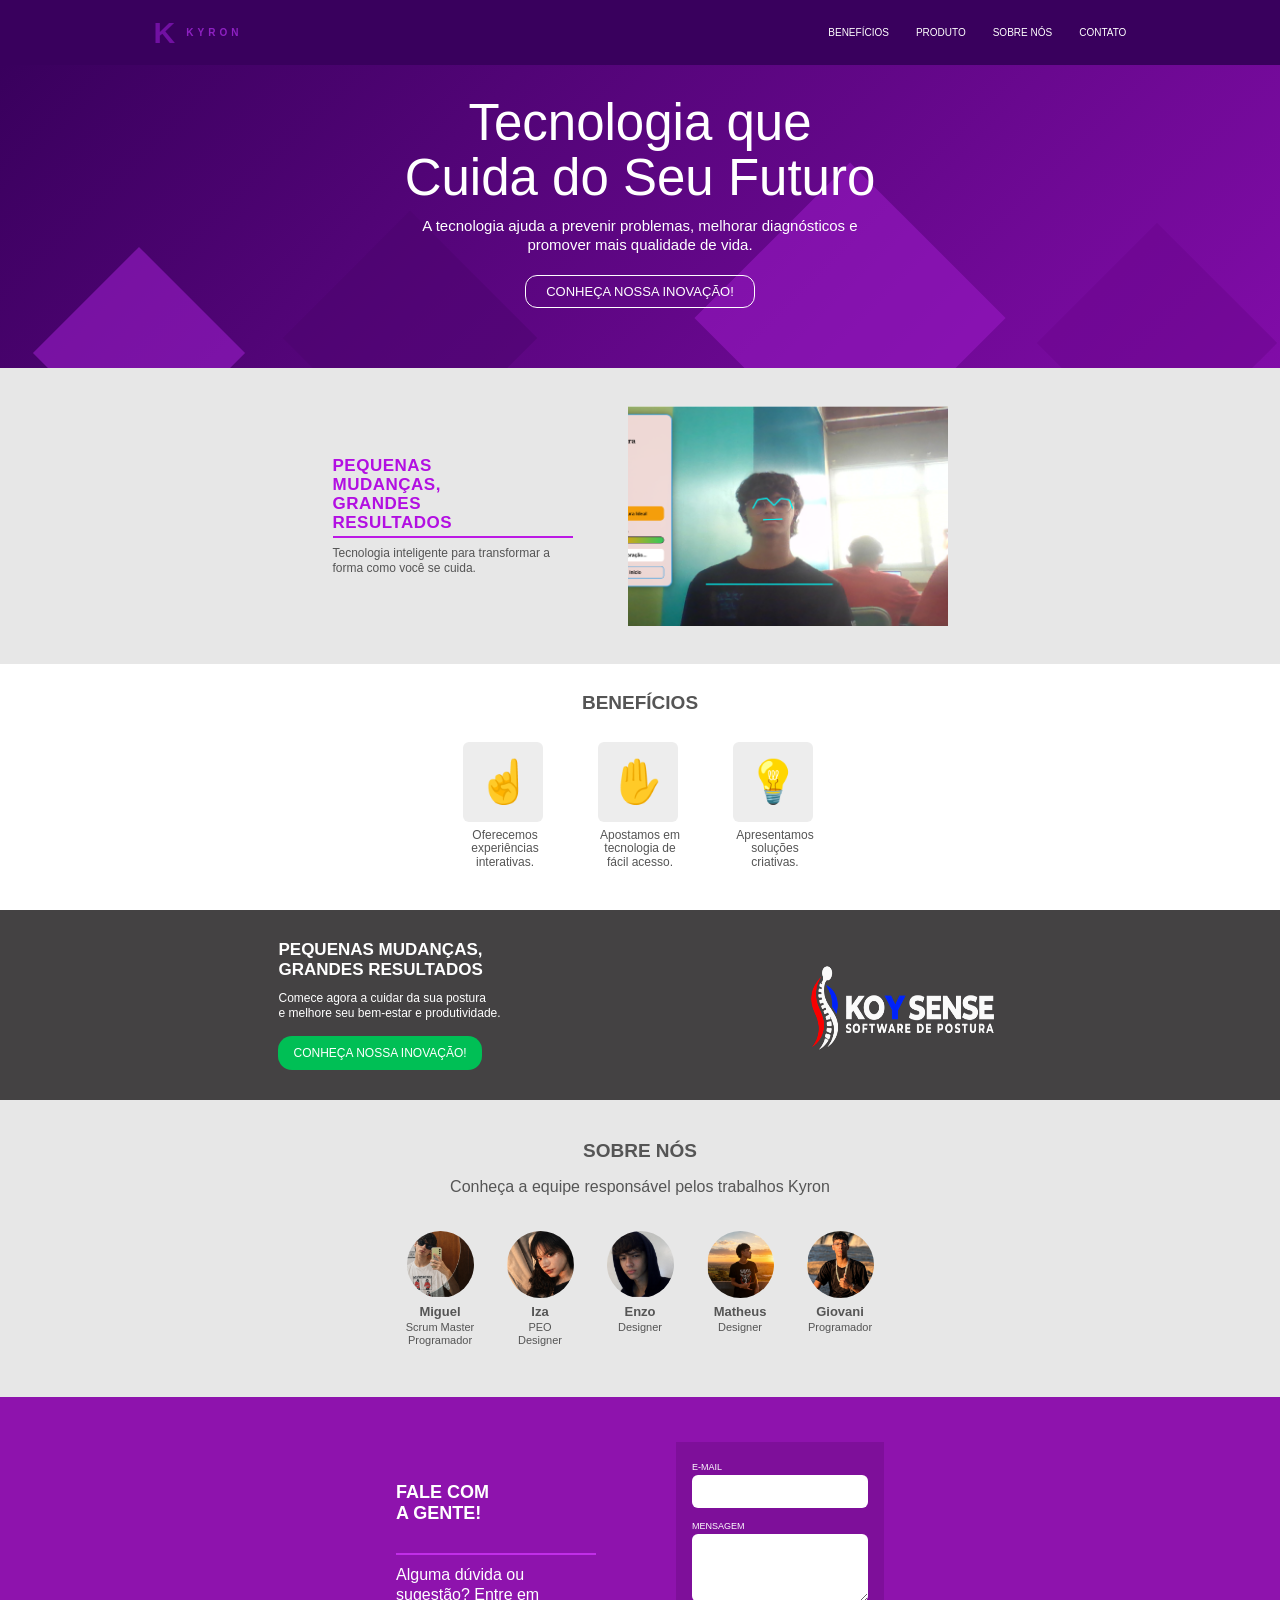
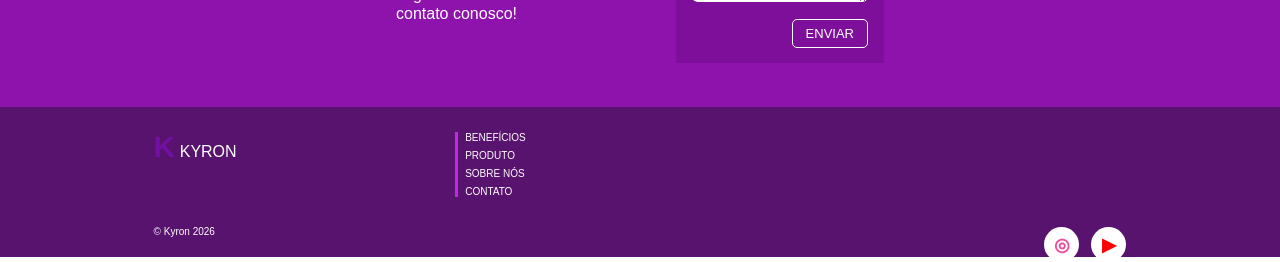
==== index.html @ 367da074 "merge parte 2" ====
<!DOCTYPE html>
<html lang="pt-BR">

<head>
    <meta charset="UTF-8">
    <meta name="viewport" content="width=device-width, initial-scale=1.0">

    <title>Kyron | Tecnologia que Cuida do Seu Futuro</title>

    <link rel="stylesheet" href="./CSS/style.css">
</head>

<body>

    <!-- ================= CABEÇALHO ================= -->

    <header class="header">

        <a href="#inicio" class="logo">
            <span class="logo-icon">K</span>
            <span>KYRON</span>
        </a>

        <nav class="menu">
            <a href="#beneficios">BENEFÍCIOS</a>
            <a href="#produto">PRODUTO</a>
            <a href="#sobre">SOBRE NÓS</a>
            <a href="#contato">CONTATO</a>
        </nav>

    </header>


    <!-- ================= CONTEÚDO ================= -->

    <main>

        <!-- HERO -->

        <section id="inicio" class="hero">

            <div class="hero-content">

                <h1>
                    Tecnologia que<br>
                    Cuida do Seu Futuro
                </h1>

                <p>
                    A tecnologia ajuda a prevenir problemas, melhorar
                    diagnósticos e promover mais qualidade de vida.
                </p>

                <a href="./segundosite.html" class="botao-outline">
                    CONHEÇA NOSSA INOVAÇÃO!
                </a>

            </div>

            <div class="formas">

                <div class="forma forma1"></div>
                <div class="forma forma2"></div>
                <div class="forma forma3"></div>
                <div class="forma forma4"></div>

            </div>

        </section>


        <!-- ================= PRODUTO ================= -->

        <section id="produto" class="produto">

            <div class="produto-texto">

                <h2>
                    PEQUENAS<br>
                    MUDANÇAS,<br>
                    GRANDES<br>
                    RESULTADOS
                </h2>

                <div class="linha-roxa"></div>

                <p>
                    Tecnologia inteligente para
                    transformar a forma como
                    você se cuida.
                </p>

            </div>
            </div>

            <div class="produto-imagem">
                <img src="./IMG/Analise de postura.png" class="imagem-direita" alt="Análise de postura">

</div>
             


        </section>


        <!-- ================= BENEFÍCIOS ================= -->

        <section id="beneficios" class="beneficios">

            <h2>BENEFÍCIOS</h2>

            <div class="beneficios-container">

                <div class="beneficio">

                    <div class="icone">
                        ☝
                    </div>

                    <p>
                        Oferecemos<br>
                        experiências<br>
                        interativas.
                    </p>

                </div>


                <div class="beneficio">

                    <div class="icone">
                        ✋
                    </div>

                    <p>
                        Apostamos em<br>
                        tecnologia de<br>
                        fácil acesso.
                    </p>

                </div>


                <div class="beneficio">

                    <div class="icone">
                        💡
                    </div>

                    <p>
                        Apresentamos<br>
                        soluções<br>
                        criativas.
                    </p>

                </div>

            </div>

        </section>


        <!-- ================= KOISENSE ================= -->

        <section class="koisense">

            <div class="koisense-texto">

                <h2>
                    PEQUENAS MUDANÇAS,<br>
                    GRANDES RESULTADOS
                </h2>

                <p>
                    Comece agora a cuidar da sua postura<br>
                    e melhore seu bem-estar e produtividade.
                </p>

                <a href="./segundosite.html" class="botao-verde">
                    CONHEÇA NOSSA INOVAÇÃO!
                </a>

            </div>


            <div class="logo-koisense">

                <div class="simbolo-postura">

                   <img src="./IMG/logo.png" class="simbolo-postura" alt="">

            </div>

        </section>


        <!-- ================= SOBRE NÓS ================= -->

        <section id="sobre" class="sobre">

            <h2>SOBRE NÓS</h2>

            <p class="subtitulo">
                Conheça a equipe responsável pelos trabalhos Kyron
            </p>


           <div class="equipe">

    <div class="membro">
        <div class="foto">
            <img src="./IMG/matheus.png" alt="Miguel">
        </div>
        <h3>Miguel</h3>
        <p>
            Scrum Master<br>
            Programador
        </p>
    </div>

    <div class="membro">
        <div class="foto">
            <img src="./IMG/Iza (2).png" alt="Iza">
        </div>
        <h3>Iza</h3>
        <p>
            PEO<br>
            Designer
        </p>
    </div>

    <div class="membro">
        <div class="foto">
            <img src="./IMG/Enzo.png" alt="Enzo">
        </div>
        <h3>Enzo</h3>
        <p>
            Designer
        </p>
    </div>

    <div class="membro">
        <div class="foto">
            <img src="./IMG/daleluchi.png" alt="Matheus">
        </div>
        <h3>Matheus</h3>
        <p>
            Designer
        </p>
    </div>

    <div class="membro">
        <div class="foto">
            <img src="./IMG/Giovani.png" alt="Giovani">
        </div>
        <h3>Giovani</h3>
        <p>
            Programador
        </p>
    </div>

</div>

        </section>


        <!-- ================= CONTATO ================= -->

        <section id="contato" class="contato">

            <div class="contato-texto">

                <h2>
                    FALE COM<br>
                    A GENTE!
                </h2>

                <div class="linha-contato"></div>

                <p>
                    Alguma dúvida ou<br>
                    sugestão? Entre em<br>
                    contato conosco!
                </p>

            </div>


            <form id="formulario" class="formulario">

                <label for="email">
                    E-MAIL
                </label>

                <input
                    type="email"
                    id="email"
                    required
                >


                <label for="mensagem">
                    MENSAGEM
                </label>

                <textarea
                    id="mensagem"
                    required
                ></textarea>


                <button type="submit">
                    ENVIAR
                </button>

            </form>

        </section>

    </main>


    <!-- ================= RODAPÉ ================= -->

    <footer class="footer">

        <div class="footer-logo">

            <span class="logo-icon">K</span>

            <span>KYRON</span>

        </div>


        <div class="footer-links">

            <a href="#beneficios">
                BENEFÍCIOS
            </a>

            <a href="#produto">
                PRODUTO
            </a>

            <a href="#sobre">
                SOBRE NÓS
            </a>

            <a href="#contato">
                CONTATO
            </a>

        </div>


        <div class="redes">

            <a href="https://www.instagram.com/" target="_blank" aria-label="Instagram">◎</a>

           <a href="https://www.youtube.com/" target="_blank" aria-label="YouTube">▶</a>
           

        </div>


        <p class="copyright">
            © Kyron 2026
        </p>

    </footer>


    <script src="./JS/script.js"></script>

</body>
</html>
---- CSS/style.css ----
* {
    margin: 0;
    padding: 0;
    box-sizing: border-box;
}

html {
    scroll-behavior: smooth;
}

body {
    font-family: Arial, Helvetica, sans-serif;
    color: #555;
    background: white;
}

a {
    text-decoration: none;
    color: inherit;
}

.header {
    height: 65px;
    background: #39005d;
    display: flex;
    align-items: center;
    justify-content: space-between;
    padding: 0 12%;
    color: white;
    position: relative;
    z-index: 10;
}

.logo {
    display: flex;
    align-items: center;
    gap: 7px;
    color: #8e20c2;
    font-size: 10px;
    letter-spacing: 4px;
    font-weight: bold;
}

.logo-icon {
    font-size: 30px;
    font-weight: 900;
    color: #7110a2;
    line-height: 1;
}

.menu {
    display: flex;
    gap: 27px;
    font-size: 10px;
}

.menu a {
    transition: 0.2s;
}

.menu a:hover {
    color: #e58cff;
}

.hero {
    min-height: 250px;
    position: relative;
    overflow: hidden;
    background: linear-gradient(135deg, #39005d, #810ca8);
    color: white;
    text-align: center;
    display: flex;
    justify-content: center;
    align-items: center;
}

.hero-content {
    position: relative;
    z-index: 2;
    padding: 30px 20px 60px;
}

.hero h1 {
    font-size: clamp(34px, 5vw, 51px);
    line-height: 1.08;
    font-weight: 500;
    margin-bottom: 12px;
}

.hero p {
    max-width: 480px;
    margin: auto;
    font-size: 15px;
    line-height: 1.25;
}

.botao-outline {
    display: inline-block;
    margin-top: 20px;
    padding: 8px 20px;
    border: 1px solid white;
    border-radius: 12px;
    font-size: 13px;
    transition: 0.3s;
}

.botao-outline:hover {
    background: white;
    color: #65058c;
}

.formas {
    position: absolute;
    bottom: 0;
    left: 0;
    width: 100%;
    height: 100px;
}

.forma {
    position: absolute;
    bottom: -60px;
    transform: rotate(45deg);
    opacity: 0.55;
}

.forma1 {
    width: 150px;
    height: 150px;
    left: 5%;
    background: #a020cf;
}

.forma2 {
    width: 180px;
    height: 180px;
    left: 25%;
    background: #4d0570;
}

.forma3 {
    width: 220px;
    height: 220px;
    right: 25%;
    background: #9c1bc6;
}

.forma4 {
    width: 170px;
    height: 170px;
    right: 3%;
    background: #6c078f;
}

.produto {
    min-height: 260px;
    background: #e7e7e7;
    display: flex;
    align-items: center;
    justify-content: center;
    gap: 55px;
    padding: 38px 8%;
}

.produto-texto {
    width: 240px;
}

.produto-texto h2 {
    color: #b20fe2;
    font-size: 17px;
    line-height: 1.12;
    letter-spacing: 0.5px;
}

.linha-roxa {
    height: 2px;
    background: #bc19e5;
    width: 100%;
    margin: 4px 0 8px;
}

.produto-texto p {
    font-size: 12px;
    line-height: 1.2;
}

.produto-imagem {
    width: 255px;
    height: 199px;
    background: #ff3f45;
    padding: 19px 17px;
}

.janela {
    width: 100%;
    height: 100%;
    background: white;
    border: 5px solid #ddd;
    border-radius: 4px;
    overflow: hidden;
}

.barra-topo {
    height: 27px;
    display: flex;
    align-items: center;
    gap: 5px;
    padding: 0 5px;
}

.barra-topo span {
    width: 9px;
    height: 9px;
    background: #d2c2d5;
    border-radius: 2px;
}

.barra-topo .quadrado-vermelho {
    width: 25px;
    background: #fa4d59;
}

.tela {
    height: 92px;
    background: #ffd633;
    margin: 0 5px;
    position: relative;
    overflow: hidden;
}

.pessoa {
    position: absolute;
    left: 43%;
    bottom: 5px;
    width: 50px;
    height: 75px;
}

.cabeca {
    width: 28px;
    height: 28px;
    border-radius: 50%;
    background: #a96d47;
    margin: auto;
}

.corpo {
    width: 32px;
    height: 42px;
    margin: -1px auto;
    border-radius: 10px;
    background: #bd28dc;
}

.braco {
    position: absolute;
    width: 40px;
    height: 9px;
    border-radius: 10px;
    background: #bd28dc;
    top: 35px;
}

.braco-esquerdo {
    left: -23px;
    transform: rotate(-30deg);
}

.braco-direito {
    right: -25px;
    transform: rotate(20deg);
}

.camera {
    position: absolute;
    right: 8px;
    top: 30px;
    width: 23px;
    height: 17px;
    background: #333;
    border-radius: 4px;
}

.barra-baixo {
    height: 24px;
    margin: 5px;
    border: 2px solid #ddd;
}

.beneficios {
    padding: 28px 20px 40px;
    text-align: center;
}

.beneficios h2,
.sobre h2 {
    color: #555;
    font-size: 19px;
    margin-bottom: 28px;
}

.beneficios-container {
    display: flex;
    justify-content: center;
    gap: 50px;
}

.beneficio {
    width: 85px;
}

.icone {
    width: 80px;
    height: 80px;
    background: #ededed;
    border-radius: 6px;
    display: flex;
    align-items: center;
    justify-content: center;
    font-size: 42px;
    margin-bottom: 7px;
}

.beneficio p {
    font-size: 12px;
    line-height: 1.15;
}

.koisense {
    min-height: 190px;
    background: #444243;
    color: white;
    display: flex;
    align-items: center;
    justify-content: space-around;
    padding: 30px 10%;
}

.koisense-texto h2 {
    font-size: 17px;
    line-height: 1.2;
}

.koisense-texto p {
    margin: 10px 0 14px;
    font-size: 12px;
    line-height: 1.3;
}

.botao-verde {
    display: inline-block;
    background: #00bf55;
    border-radius: 14px;
    padding: 10px 15px;
    font-size: 12px;
    transition: 0.3s;
}

.botao-verde:hover {
    background: #00a749;
}

.logo-koisense {
    color: black;
    text-align: center;
}

.simbolo-postura {
    width: 200px;
    height: 100px;
    margin: auto;
    position: relative;
}

.linha-vermelha {
    position: absolute;
    left: 13px;
    height: 67px;
    width: 5px;
    background: #e22;
    border-radius: 50%;
}

.linha-preta {
    position: absolute;
    left: 20px;
    height: 67px;
    width: 6px;
    background: black;
    border-radius: 50%;
}

.linha-azul {
    position: absolute;
    right: 2px;
    top: 20px;
    height: 25px;
    width: 7px;
    background: #1743dd;
}

.logo-koisense h2 {
    display: block;
    font-size: 31px;
    letter-spacing: -1px;
}

.logo-koisense span {
    display: block;
    font-size: 13px;
}

.sobre {
    background: #e7e7e7;
    text-align: center;
    padding: 40px 30px 50px;
}

.subtitulo {
    margin-top: -12px;
    margin-bottom: 35px;
    font-size: 16px;
}

.equipe {
    display: flex;
    justify-content: center;
    gap: 25px;
    flex-wrap: wrap;
}

.membro {
    width: 75px;
}

.foto {
    width: 67px;
    height: 67px;
    border-radius: 50%;
    margin: auto;
    display: flex;
    justify-content: center;
    align-items: center;
    background: linear-gradient(135deg, #ddd, #777);
    color: white;
    font-size: 22px;
    font-weight: bold;
}

.membro h3 {
    font-size: 13px;
    margin-top: 6px;
}

.membro p {
    font-size: 11px;
    line-height: 1.2;
    margin-top: 2px;
}

.contato {
    min-height: 310px;
    background: #8e13ad;
    color: white;
    display: flex;
    justify-content: center;
    align-items: center;
    gap: 80px;
    padding: 40px 8%;
}

.contato-texto {
    width: 200px;
}

.contato-texto h2 {
    font-size: 18px;
    line-height: 1.15;
}

.linha-contato {
    height: 2px;
    width: 200px;
    background: #c12ee8;
    margin: 30px 0 10px;
}

.contato-texto p {
    font-size: 16px;
    line-height: 1.2;
}

.formulario {
    width: 208px;
    background: rgba(85, 5, 106, 0.28);
    padding: 20px 16px 15px;
}

.formulario label {
    display: block;
    font-size: 9px;
    margin-bottom: 3px;
}

.formulario input,
.formulario textarea {
    width: 100%;
    border: 0;
    border-radius: 6px;
    background: white;
    margin-bottom: 13px;
    padding: 8px;
    outline: none;
}

.formulario input {
    height: 33px;
}

.formulario textarea {
    height: 68px;
    resize: vertical;
}

.formulario button {
    display: block;
    margin-left: auto;
    background: transparent;
    color: white;
    border: 1px solid white;
    border-radius: 5px;
    padding: 6px 13px;
    cursor: pointer;
    font-size: 13px;
    transition: 0.3s;
}

.formulario button:hover {
    background: white;
    color: #8e13ad;
}

.footer {
    min-height: 150px;
    background: #58136f;
    color: white;
    position: relative;
    padding: 25px 12%;
}

.footer-logo {
    position: absolute;
    left: 12%;
    top: 25px;
}

.footer-links {
    border-left: 3px solid #c229e5;
    padding-left: 7px;
    margin-left: 31%;
    display: flex;
    flex-direction: column;
    gap: 7px;
    font-size: 10px;
}

.footer-links a:hover {
    color: #e58cff;
}

.redes {
    position: absolute;
    right: 12%;
    top: 95px;
    display: flex;
    gap: 18px;
}

.redes a {
    width: 31px;
    height: 31px;
    border-radius: 50%;
    background: white;
    color: #ed4b9d;
    display: flex;
    justify-content: center;
    align-items: center;
    font-weight: bold;
}

.redes a:last-child {
    color: red;
}

.copyright {
    position: absolute;
    left: 12%;
    bottom: 20px;
    font-size: 10px;
}

@media (max-width: 700px) {
    .header {
        padding: 0 5%;
    }

    .menu {
        gap: 10px;
        font-size: 8px;
    }

    .produto,
    .koisense,
    .contato {
        flex-direction: column;
        gap: 30px;
        text-align: center;
    }

    .produto-texto {
        width: 255px;
    }

    .contato-texto,
    .linha-contato {
        width: 208px;
    }

    .linha-contato {
        margin: 15px auto 10px;
    }

    .beneficios-container {
        gap: 20px;
    }

    .footer {
        padding-left: 8%;
        padding-right: 8%;
    }

    .footer-logo {
        left: 8%;
    }

    .footer-links {
        margin-left: 45%;
    }

    .redes {
        right: 8%;
    }
}

@media (max-width: 450px) {
    .menu a:nth-child(3),
    .menu a:nth-child(4) {
        display: none;
    }

    .hero h1 {
        font-size: 33px;
    }

    .beneficios-container {
        gap: 10px;
    }

    .beneficio {
        width: 78px;
    }

    .icone {
        width: 72px;
        height: 72px;
    }
}

.foto {
    width: 67px;
    height: 67px;
    border-radius: 50%;
    margin: auto;
    overflow: hidden;
    background: #ddd;
}

.foto img {
    width: 100%;
    height: 100%;
    object-fit: cover;
    display: block;
    transition: 0.3s;
}

.produto-imagem {
    width: 320px;
    height: 220px;
    background: #ff3f45;
    padding: 0;
    overflow: hidden;
}

.produto-imagem img {
    width: 100%;
    height: 100%;
    object-fit: cover;
    display: block;
}

.redes {
    display: flex;
    gap: 12px;
    margin-top: 25px;
}

.redes a {
    width: 35px;
    height: 35px;
    border-radius: 50%;
    background: white;
    color: #ed4b9d;
    display: flex;
    justify-content: center;
    align-items: center;
    font-weight: bold;
    font-size: 18px;
    transition: 0.3s;
}

.redes a:last-child {
    color: red;
}

.redes a:hover {
    transform: scale(1.1);
}
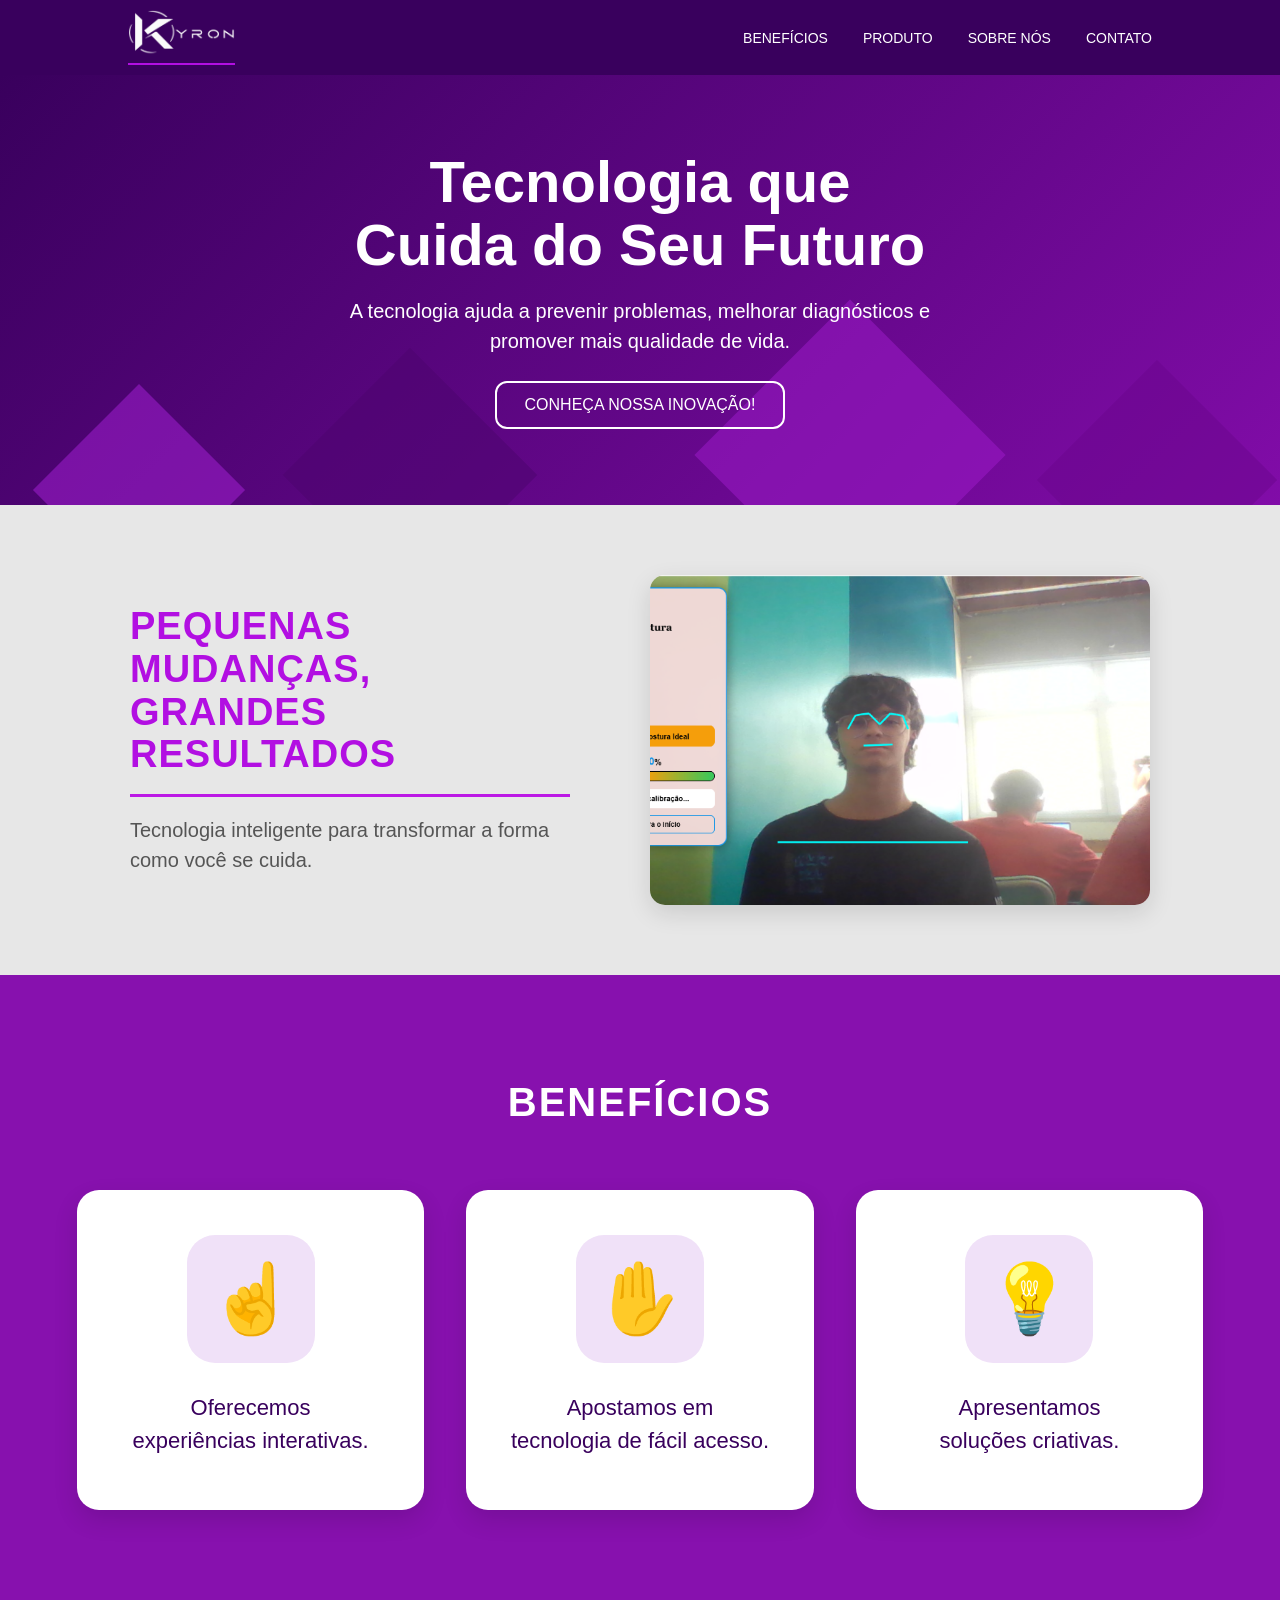
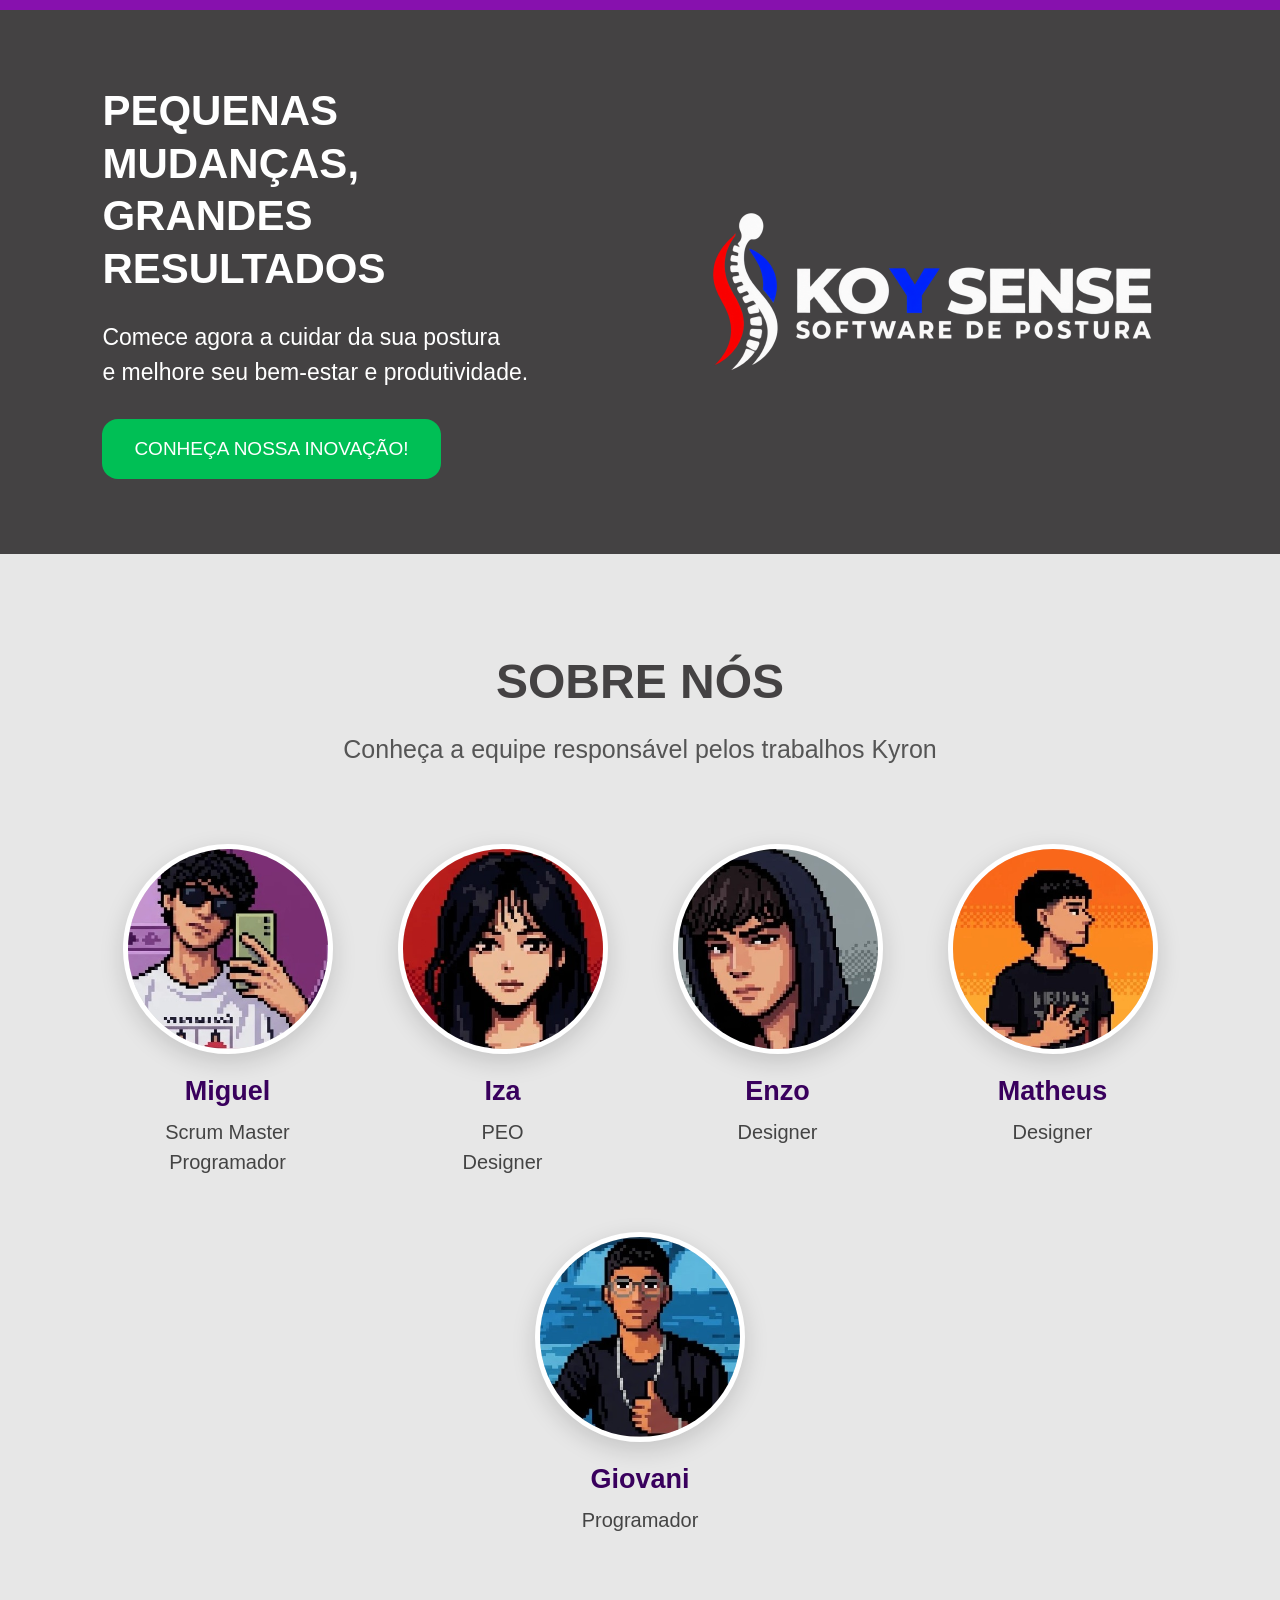
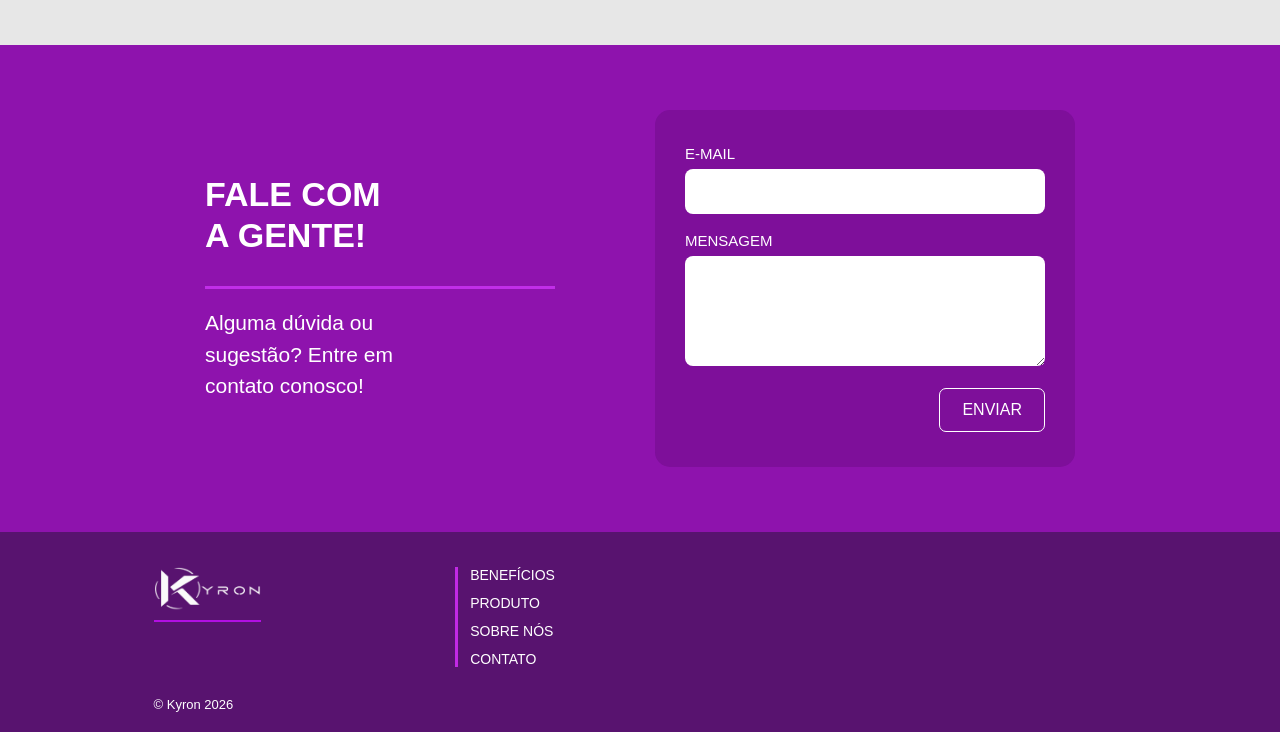
==== commit dd684611: "cometario que vc deseja" ====
--- a/index.html
+++ b/index.html
@@ -17,9 +17,8 @@
     <header class="header">
 
         <a href="#inicio" class="logo">
-            <span class="logo-icon">K</span>
-            <span>KYRON</span>
-        </a>
+        <img src="./IMG/removegb.png" alt="Logo Kyron" class="logo-img">
+    </a>
 
         <nav class="menu">
             <a href="#beneficios">BENEFÍCIOS</a>
@@ -107,7 +106,7 @@
 
         <section id="beneficios" class="beneficios">
 
-            <h2>BENEFÍCIOS</h2>
+            <h2 id="kk">BENEFÍCIOS</h2>
 
             <div class="beneficios-container">
 
@@ -118,10 +117,9 @@
                     </div>
 
                     <p>
-                        Oferecemos<br>
-                        experiências<br>
-                        interativas.
-                    </p>
+                Oferecemos<br>
+                experiências interativas.
+            </p>
 
                 </div>
 
@@ -133,10 +131,9 @@
                     </div>
 
                     <p>
-                        Apostamos em<br>
-                        tecnologia de<br>
-                        fácil acesso.
-                    </p>
+                Apostamos em<br>
+                tecnologia de fácil acesso.
+            </p>
 
                 </div>
 
@@ -148,11 +145,9 @@
                     </div>
 
                     <p>
-                        Apresentamos<br>
-                        soluções<br>
-                        criativas.
-                    </p>
-
+                Apresentamos<br>
+                soluções criativas.
+            </p>
                 </div>
 
             </div>
@@ -326,9 +321,9 @@
 
         <div class="footer-logo">
 
-            <span class="logo-icon">K</span>
-
-            <span>KYRON</span>
+             <a href="#inicio" class="logo">
+        <img src="./IMG/removegb.png" alt="Logo Kyron" class="logo-img">
+    </a>
 
         </div>
 
@@ -354,16 +349,6 @@
         </div>
 
 
-        <div class="redes">
-
-            <a href="https://www.instagram.com/" target="_blank" aria-label="Instagram">◎</a>
-
-           <a href="https://www.youtube.com/" target="_blank" aria-label="YouTube">▶</a>
-           
-
-        </div>
-
-
         <p class="copyright">
             © Kyron 2026
         </p>
--- a/CSS/style.css
+++ b/CSS/style.css
@@ -1,3 +1,4 @@
+
 * {
     margin: 0;
     padding: 0;
@@ -19,13 +20,17 @@
     color: inherit;
 }
 
+
+
+/* CABEÇALHO */
+
 .header {
-    height: 65px;
+    min-height: 75px;
     background: #39005d;
     display: flex;
     align-items: center;
     justify-content: space-between;
-    padding: 0 12%;
+    padding: 0 10%;
     color: white;
     position: relative;
     z-index: 10;
@@ -34,36 +39,52 @@
 .logo {
     display: flex;
     align-items: center;
-    gap: 7px;
-    color: #8e20c2;
-    font-size: 10px;
-    letter-spacing: 4px;
+}
+
+.logo-img {
+    height: 45px; /* Ajuste a altura máxima conforme desejado */
+    width: auto;
+    display: block;
+    object-fit: contain;
+}
+
+.logo {
+    display: flex;
+    align-items: center;
+    gap: 10px;
+    color: #ffffff;
+    font-size: 18px;
+    letter-spacing: 3px;
     font-weight: bold;
+    padding-bottom: 8px;
+    border-bottom: 2px solid #b20fe2;
 }
 
 .logo-icon {
-    font-size: 30px;
+    font-size: 38px;
     font-weight: 900;
-    color: #7110a2;
+    color: #2563eb;
     line-height: 1;
 }
 
 .menu {
     display: flex;
-    gap: 27px;
-    font-size: 10px;
+    gap: 35px;
+    font-size: 14px;
 }
 
 .menu a {
-    transition: 0.2s;
+    transition: 0.3s;
 }
 
 .menu a:hover {
     color: #e58cff;
 }
 
+/* INÍCIO */
+
 .hero {
-    min-height: 250px;
+    min-height: 430px;
     position: relative;
     overflow: hidden;
     background: linear-gradient(135deg, #39005d, #810ca8);
@@ -77,30 +98,30 @@
 .hero-content {
     position: relative;
     z-index: 2;
-    padding: 30px 20px 60px;
+    padding: 50px 20px;
 }
 
 .hero h1 {
-    font-size: clamp(34px, 5vw, 51px);
+    font-size: clamp(38px, 5vw, 58px);
     line-height: 1.08;
-    font-weight: 500;
-    margin-bottom: 12px;
+    font-weight: 700;
+    margin-bottom: 20px;
 }
 
 .hero p {
-    max-width: 480px;
+    max-width: 650px;
     margin: auto;
-    font-size: 15px;
-    line-height: 1.25;
+    font-size: 20px;
+    line-height: 1.5;
 }
 
 .botao-outline {
     display: inline-block;
-    margin-top: 20px;
-    padding: 8px 20px;
-    border: 1px solid white;
+    margin-top: 25px;
+    padding: 13px 28px;
+    border: 2px solid white;
     border-radius: 12px;
-    font-size: 13px;
+    font-size: 16px;
     transition: 0.3s;
 }
 
@@ -114,7 +135,7 @@
     bottom: 0;
     left: 0;
     width: 100%;
-    height: 100px;
+    height: 150px;
 }
 
 .forma {
@@ -152,218 +173,198 @@
     background: #6c078f;
 }
 
+/* PRODUTO */
+
 .produto {
-    min-height: 260px;
+    width: 100%;
+    min-height: 470px;
     background: #e7e7e7;
     display: flex;
     align-items: center;
     justify-content: center;
-    gap: 55px;
-    padding: 38px 8%;
+    gap: 80px;
+    padding: 65px 8%;
 }
 
 .produto-texto {
-    width: 240px;
+    width: 440px;
+    min-height: 330px;
+    background: transparent; /* Removido o fundo branco */
+    padding: 20px 0;         /* Ajustado o espaçamento */
+    border-radius: 0;        /* Removidos os cantos arredondados */
+    display: flex;
+    flex-direction: column;
+    justify-content: center;
+    box-shadow: none;
 }
 
 .produto-texto h2 {
     color: #b20fe2;
-    font-size: 17px;
+    font-size: 38px;
     line-height: 1.12;
-    letter-spacing: 0.5px;
+    letter-spacing: 1px;
+    font-weight: 800;
 }
 
 .linha-roxa {
-    height: 2px;
+    width: 100%;
+    height: 3px;
     background: #bc19e5;
-    width: 100%;
-    margin: 4px 0 8px;
+    margin: 18px 0;
 }
 
 .produto-texto p {
-    font-size: 12px;
-    line-height: 1.2;
+    color: #555;
+    font-size: 20px;
+    line-height: 1.5;
 }
 
 .produto-imagem {
-    width: 255px;
-    height: 199px;
-    background: #ff3f45;
-    padding: 19px 17px;
-}
-
-.janela {
+    width: 500px;
+    height: 330px;
+    overflow: hidden;
+    border-radius: 15px;
+    background: #ffffff;
+    box-shadow: 0 8px 25px rgba(0, 0, 0, 0.12);
+}
+
+.produto-imagem img {
     width: 100%;
     height: 100%;
-    background: white;
-    border: 5px solid #ddd;
-    border-radius: 4px;
-    overflow: hidden;
-}
-
-.barra-topo {
-    height: 27px;
-    display: flex;
-    align-items: center;
-    gap: 5px;
-    padding: 0 5px;
-}
-
-.barra-topo span {
-    width: 9px;
-    height: 9px;
-    background: #d2c2d5;
-    border-radius: 2px;
-}
-
-.barra-topo .quadrado-vermelho {
-    width: 25px;
-    background: #fa4d59;
-}
-
-.tela {
-    height: 92px;
-    background: #ffd633;
-    margin: 0 5px;
-    position: relative;
-    overflow: hidden;
-}
-
-.pessoa {
-    position: absolute;
-    left: 43%;
-    bottom: 5px;
-    width: 50px;
-    height: 75px;
-}
-
-.cabeca {
-    width: 28px;
-    height: 28px;
-    border-radius: 50%;
-    background: #a96d47;
+    object-fit: cover;
+    display: block;
+}
+
+/* BENEFÍCIOS */
+
+.beneficios {
+    width: 100%;
+    min-height: 550px;
+    padding: 105px 6% 100px;
+    background: #8711ae;
+    text-align: center;
+}
+
+.beneficios h2 {
+    color: #ffffff;
+    font-size: 40px;
+    font-weight: 800;
+    letter-spacing: 2px;
+    margin-bottom: 65px;
+}
+
+.beneficios-container {
+    max-width: 1250px;
     margin: auto;
-}
-
-.corpo {
-    width: 32px;
-    height: 42px;
-    margin: -1px auto;
-    border-radius: 10px;
-    background: #bd28dc;
-}
-
-.braco {
-    position: absolute;
-    width: 40px;
-    height: 9px;
-    border-radius: 10px;
-    background: #bd28dc;
-    top: 35px;
-}
-
-.braco-esquerdo {
-    left: -23px;
-    transform: rotate(-30deg);
-}
-
-.braco-direito {
-    right: -25px;
-    transform: rotate(20deg);
-}
-
-.camera {
-    position: absolute;
-    right: 8px;
-    top: 30px;
-    width: 23px;
-    height: 17px;
-    background: #333;
-    border-radius: 4px;
-}
-
-.barra-baixo {
-    height: 24px;
-    margin: 5px;
-    border: 2px solid #ddd;
-}
-
-.beneficios {
-    padding: 28px 20px 40px;
+    display: flex;
+    justify-content: center;
+    align-items: stretch;
+    gap: 42px;
+}
+
+.beneficio {
+    flex: 1;
+    max-width: 400px;
+    min-height: 320px;
+    padding: 45px 30px;
+    background: #ffffff;
+    border-radius: 22px;
+    display: flex;
+    flex-direction: column;
+    align-items: center;
+    justify-content: flex-start;
+    box-shadow: 0 10px 25px rgba(0, 0, 0, 0.12);
+    transition: 0.3s ease;
+}
+
+.beneficio:hover {
+    transform: translateY(-10px);
+    box-shadow: 0 18px 35px rgba(0, 0, 0, 0.2);
+}
+
+.icone {
+    width: 128px;
+    height: 128px;
+    background: #f0e1f8;
+    border-radius: 28px;
+    display: flex;
+    align-items: center;
+    justify-content: center;
+    font-size: 68px;
+    margin-bottom: 28px;
+}
+
+.beneficio p {
+    color: #39005d;
+    font-size: 22px;
+    line-height: 1.5;
+    font-weight: 500;
     text-align: center;
 }
 
-.beneficios h2,
-.sobre h2 {
-    color: #555;
-    font-size: 19px;
-    margin-bottom: 28px;
-}
-
-.beneficios-container {
-    display: flex;
-    justify-content: center;
-    gap: 50px;
-}
-
-.beneficio {
-    width: 85px;
-}
-
-.icone {
-    width: 80px;
-    height: 80px;
-    background: #ededed;
-    border-radius: 6px;
-    display: flex;
-    align-items: center;
-    justify-content: center;
-    font-size: 42px;
-    margin-bottom: 7px;
-}
-
-.beneficio p {
-    font-size: 12px;
-    line-height: 1.15;
-}
+/* KOISENSE */
 
 .koisense {
-    min-height: 190px;
+    width: 100%;
+    min-height: 430px;
     background: #444243;
     color: white;
     display: flex;
     align-items: center;
-    justify-content: space-around;
-    padding: 30px 10%;
+    justify-content: space-evenly;
+    padding: 75px 8%;
+    gap: 100px;
+}
+
+.koisense-texto {
+    width: 550px;
 }
 
 .koisense-texto h2 {
-    font-size: 17px;
-    line-height: 1.2;
+    font-size: 42px;
+    line-height: 1.25;
+    font-weight: 800;
+    margin-bottom: 25px;
 }
 
 .koisense-texto p {
-    margin: 10px 0 14px;
-    font-size: 12px;
-    line-height: 1.3;
+    font-size: 23px;
+    line-height: 1.5;
+    margin-bottom: 30px;
 }
 
 .botao-verde {
     display: inline-block;
     background: #00bf55;
-    border-radius: 14px;
-    padding: 10px 15px;
-    font-size: 12px;
+    color: white;
+    padding: 19px 32px;
+    font-size: 19px;
+    border-radius: 16px;
     transition: 0.3s;
 }
 
 .botao-verde:hover {
-    background: #00a749;
+    background: #009f48;
+    transform: translateY(-4px);
 }
 
 .logo-koisense {
-    color: black;
+    width: 520px;
+    display: flex;
+    justify-content: center;
+    align-items: center;
     text-align: center;
+}
+
+.logo-koisense-img,
+.logo-koisense img {
+    display: block;
+    width: 400%;
+    max-width: 480px;
+    margin-left: -150px;
+    margin-top: -40px;
+    height: auto;
+    object-fit: contain;
 }
 
 .simbolo-postura {
@@ -400,126 +401,152 @@
     background: #1743dd;
 }
 
-.logo-koisense h2 {
-    display: block;
-    font-size: 31px;
-    letter-spacing: -1px;
-}
-
-.logo-koisense span {
-    display: block;
-    font-size: 13px;
-}
+/* SOBRE NÓS */
 
 .sobre {
+    width: 100%;
+    min-height: 600px;
     background: #e7e7e7;
     text-align: center;
-    padding: 40px 30px 50px;
+    padding: 100px 5% 110px;
+}
+
+.sobre h2 {
+    font-size: 48px;
+    color: #444243;
+    font-weight: 800;
+    margin-bottom: 22px;
 }
 
 .subtitulo {
-    margin-top: -12px;
-    margin-bottom: 35px;
-    font-size: 16px;
+    color: #555;
+    font-size: 25px;
+    line-height: 1.5;
+    margin: 0 auto 75px;
 }
 
 .equipe {
+    max-width: 1550px;
+    margin: auto;
     display: flex;
     justify-content: center;
-    gap: 25px;
+    align-items: flex-start;
+    gap: 55px;
     flex-wrap: wrap;
 }
 
 .membro {
-    width: 75px;
+    width: 220px;
+    text-align: center;
+    transition: 0.3s ease;
+}
+
+.membro:hover {
+    transform: translateY(-12px);
 }
 
 .foto {
-    width: 67px;
-    height: 67px;
+    width: 210px;
+    height: 210px;
     border-radius: 50%;
-    margin: auto;
-    display: flex;
-    justify-content: center;
-    align-items: center;
-    background: linear-gradient(135deg, #ddd, #777);
-    color: white;
-    font-size: 22px;
-    font-weight: bold;
+    overflow: hidden;
+    margin: 0 auto 22px;
+    border: 5px solid white;
+    box-shadow: 0 8px 25px rgba(0, 0, 0, 0.15);
+    background: #ddd;
+}
+
+.foto img {
+    width: 100%;
+    height: 100%;
+    object-fit: cover;
+    display: block;
+    transition: 0.3s;
+}
+
+.membro:hover .foto img {
+    transform: scale(1.08);
 }
 
 .membro h3 {
-    font-size: 13px;
-    margin-top: 6px;
+    font-size: 27px;
+    color: #39005d;
+    margin-bottom: 10px;
+    font-weight: 800;
 }
 
 .membro p {
-    font-size: 11px;
-    line-height: 1.2;
-    margin-top: 2px;
-}
+    font-size: 20px;
+    line-height: 1.5;
+    color: #444;
+}
+
+/* CONTATO */
 
 .contato {
-    min-height: 310px;
+    min-height: 430px;
     background: #8e13ad;
     color: white;
     display: flex;
     justify-content: center;
     align-items: center;
-    gap: 80px;
-    padding: 40px 8%;
+    gap: 100px;
+    padding: 65px 8%;
 }
 
 .contato-texto {
-    width: 200px;
+    width: 350px;
 }
 
 .contato-texto h2 {
-    font-size: 18px;
-    line-height: 1.15;
+    font-size: 34px;
+    line-height: 1.2;
 }
 
 .linha-contato {
-    height: 2px;
-    width: 200px;
+    height: 3px;
+    width: 100%;
     background: #c12ee8;
-    margin: 30px 0 10px;
+    margin: 30px 0 18px;
 }
 
 .contato-texto p {
-    font-size: 16px;
-    line-height: 1.2;
+    font-size: 21px;
+    line-height: 1.5;
 }
 
 .formulario {
-    width: 208px;
+    width: 420px;
     background: rgba(85, 5, 106, 0.28);
-    padding: 20px 16px 15px;
+    padding: 35px 30px;
+    border-radius: 15px;
 }
 
 .formulario label {
     display: block;
-    font-size: 9px;
-    margin-bottom: 3px;
+    font-size: 15px;
+    margin-bottom: 7px;
 }
 
 .formulario input,
 .formulario textarea {
     width: 100%;
     border: 0;
-    border-radius: 6px;
+    border-radius: 8px;
     background: white;
-    margin-bottom: 13px;
-    padding: 8px;
+    margin-bottom: 18px;
+    padding: 13px;
     outline: none;
+    font-family: Arial, Helvetica, sans-serif;
+    font-size: 15px;
 }
 
 .formulario input {
-    height: 33px;
+    height: 45px;
 }
 
 .formulario textarea {
-    height: 68px;
+    height: 110px;
     resize: vertical;
 }
 
@@ -529,10 +556,10 @@
     background: transparent;
     color: white;
     border: 1px solid white;
-    border-radius: 5px;
-    padding: 6px 13px;
+    border-radius: 7px;
+    padding: 12px 22px;
     cursor: pointer;
-    font-size: 13px;
+    font-size: 16px;
     transition: 0.3s;
 }
 
@@ -541,28 +568,30 @@
     color: #8e13ad;
 }
 
+/* RODAPÉ */
+
 .footer {
-    min-height: 150px;
+    min-height: 200px;
     background: #58136f;
     color: white;
     position: relative;
-    padding: 25px 12%;
+    padding: 35px 12%;
 }
 
 .footer-logo {
     position: absolute;
     left: 12%;
-    top: 25px;
+    top: 35px;
 }
 
 .footer-links {
     border-left: 3px solid #c229e5;
-    padding-left: 7px;
+    padding-left: 12px;
     margin-left: 31%;
     display: flex;
     flex-direction: column;
-    gap: 7px;
-    font-size: 10px;
+    gap: 12px;
+    font-size: 14px;
 }
 
 .footer-links a:hover {
@@ -574,12 +603,12 @@
     right: 12%;
     top: 95px;
     display: flex;
-    gap: 18px;
+    gap: 15px;
 }
 
 .redes a {
-    width: 31px;
-    height: 31px;
+    width: 42px;
+    height: 42px;
     border-radius: 50%;
     background: white;
     color: #ed4b9d;
@@ -587,52 +616,149 @@
     justify-content: center;
     align-items: center;
     font-weight: bold;
+    font-size: 20px;
+    transition: 0.3s;
 }
 
 .redes a:last-child {
     color: red;
+}
+
+.redes a:hover {
+    transform: scale(1.12);
 }
 
 .copyright {
     position: absolute;
     left: 12%;
     bottom: 20px;
-    font-size: 10px;
-}
-
-@media (max-width: 700px) {
+    font-size: 13px;
+}
+
+/* RESPONSIVIDADE - TABLETS */
+
+@media (max-width: 850px) {
+
     .header {
-        padding: 0 5%;
+        padding: 15px 5%;
     }
 
     .menu {
-        gap: 10px;
-        font-size: 8px;
-    }
-
-    .produto,
-    .koisense,
+        gap: 15px;
+        font-size: 12px;
+    }
+
+    .produto {
+        flex-direction: column;
+        gap: 30px;
+        padding: 55px 20px;
+    }
+
+    .produto-texto {
+        width: 100%;
+        max-width: 500px;
+    }
+
+    .produto-imagem {
+        width: 100%;
+        max-width: 500px;
+    }
+
+    .beneficios {
+        padding: 65px 20px;
+    }
+
+    .beneficios h2 {
+        font-size: 32px;
+        margin-bottom: 40px;
+    }
+
+    .beneficios-container {
+        flex-direction: column;
+        align-items: center;
+        gap: 25px;
+    }
+
+    .beneficio {
+        width: 100%;
+        max-width: 400px;
+        min-height: 290px;
+    }
+
+    .koisense {
+        flex-direction: column;
+        text-align: center;
+        gap: 45px;
+        padding: 60px 25px;
+    }
+
+    .koisense-texto {
+        width: 100%;
+        max-width: 550px;
+    }
+
+    .koisense-texto h2 {
+        font-size: 32px;
+    }
+
+    .koisense-texto p {
+        font-size: 19px;
+    }
+
+    .logo-koisense {
+        width: 100%;
+        max-width: 380px;
+    }
+
+    .sobre {
+        padding: 70px 20px;
+    }
+
+    .sobre h2 {
+        font-size: 38px;
+    }
+
+    .subtitulo {
+        font-size: 20px;
+        margin-bottom: 50px;
+    }
+
+    .equipe {
+        gap: 35px;
+    }
+
+    .membro {
+        width: 170px;
+    }
+
+    .foto {
+        width: 160px;
+        height: 160px;
+    }
+
+    .membro h3 {
+        font-size: 23px;
+    }
+
+    .membro p {
+        font-size: 17px;
+    }
+
     .contato {
         flex-direction: column;
-        gap: 30px;
+        gap: 35px;
+        padding: 55px 20px;
+    }
+
+    .contato-texto {
+        width: 100%;
+        max-width: 420px;
         text-align: center;
     }
 
-    .produto-texto {
-        width: 255px;
-    }
-
-    .contato-texto,
-    .linha-contato {
-        width: 208px;
-    }
-
-    .linha-contato {
-        margin: 15px auto 10px;
-    }
-
-    .beneficios-container {
-        gap: 20px;
+    .formulario {
+        width: 100%;
+        max-width: 420px;
     }
 
     .footer {
@@ -645,7 +771,7 @@
     }
 
     .footer-links {
-        margin-left: 45%;
+        margin-left: 40%;
     }
 
     .redes {
@@ -653,86 +779,149 @@
     }
 }
 
+/* RESPONSIVIDADE - CELULARES */
+
 @media (max-width: 450px) {
-    .menu a:nth-child(3),
-    .menu a:nth-child(4) {
-        display: none;
+
+    .header {
+        flex-direction: column;
+        gap: 15px;
+        padding: 18px 10px;
+    }
+
+    .logo {
+        font-size: 15px;
+    }
+
+    .menu {
+        gap: 12px;
+        font-size: 10px;
+    }
+
+    .hero {
+        min-height: 350px;
     }
 
     .hero h1 {
         font-size: 33px;
     }
 
-    .beneficios-container {
-        gap: 10px;
+    .hero p {
+        font-size: 16px;
+    }
+
+    .produto-texto {
+        padding: 30px 25px;
+        min-height: 280px;
+    }
+
+    .produto-texto h2 {
+        font-size: 28px;
+    }
+
+    .produto-texto p {
+        font-size: 16px;
+    }
+
+    .produto-imagem {
+        height: 230px;
+    }
+
+    .beneficios h2 {
+        font-size: 27px;
     }
 
     .beneficio {
-        width: 78px;
+        min-height: 260px;
     }
 
     .icone {
-        width: 72px;
-        height: 72px;
-    }
-}
-
-.foto {
-    width: 67px;
-    height: 67px;
-    border-radius: 50%;
-    margin: auto;
-    overflow: hidden;
-    background: #ddd;
-}
-
-.foto img {
-    width: 100%;
-    height: 100%;
-    object-fit: cover;
-    display: block;
-    transition: 0.3s;
-}
-
-.produto-imagem {
-    width: 320px;
-    height: 220px;
-    background: #ff3f45;
-    padding: 0;
-    overflow: hidden;
-}
-
-.produto-imagem img {
-    width: 100%;
-    height: 100%;
-    object-fit: cover;
-    display: block;
-}
-
-.redes {
-    display: flex;
-    gap: 12px;
-    margin-top: 25px;
-}
-
-.redes a {
-    width: 35px;
-    height: 35px;
-    border-radius: 50%;
-    background: white;
-    color: #ed4b9d;
-    display: flex;
-    justify-content: center;
-    align-items: center;
-    font-weight: bold;
-    font-size: 18px;
-    transition: 0.3s;
-}
-
-.redes a:last-child {
-    color: red;
-}
-
-.redes a:hover {
-    transform: scale(1.1);
-}+        width: 110px;
+        height: 110px;
+        font-size: 58px;
+    }
+
+    .beneficio p {
+        font-size: 19px;
+    }
+
+    .koisense-texto h2 {
+        font-size: 27px;
+    }
+
+    .koisense-texto p {
+        font-size: 17px;
+    }
+
+    .logo-koisense {
+        max-width: 300px;
+    }
+
+    .botao-verde {
+        font-size: 15px;
+        padding: 14px 20px;
+    }
+
+    .sobre h2 {
+        font-size: 30px;
+    }
+
+    .subtitulo {
+        font-size: 17px;
+    }
+
+    .equipe {
+        gap: 30px;
+    }
+
+    .membro {
+        width: 140px;
+    }
+
+    .foto {
+        width: 125px;
+        height: 125px;
+    }
+
+    .membro h3 {
+        font-size: 20px;
+    }
+
+    .membro p {
+        font-size: 15px;
+    }
+
+    .contato-texto h2 {
+        font-size: 27px;
+    }
+
+    .contato-texto p {
+        font-size: 17px;
+    }
+
+    .footer {
+        min-height: 240px;
+        padding: 25px 8%;
+    }
+
+    .footer-logo {
+        position: static;
+        margin-bottom: 25px;
+    }
+
+    .footer-links {
+        margin-left: 0;
+        font-size: 12px;
+    }
+
+    .redes {
+        position: static;
+        margin-top: 25px;
+    }
+
+    .copyright {
+        position: static;
+        margin-top: 20px;
+        font-size: 11px;
+    }
+}
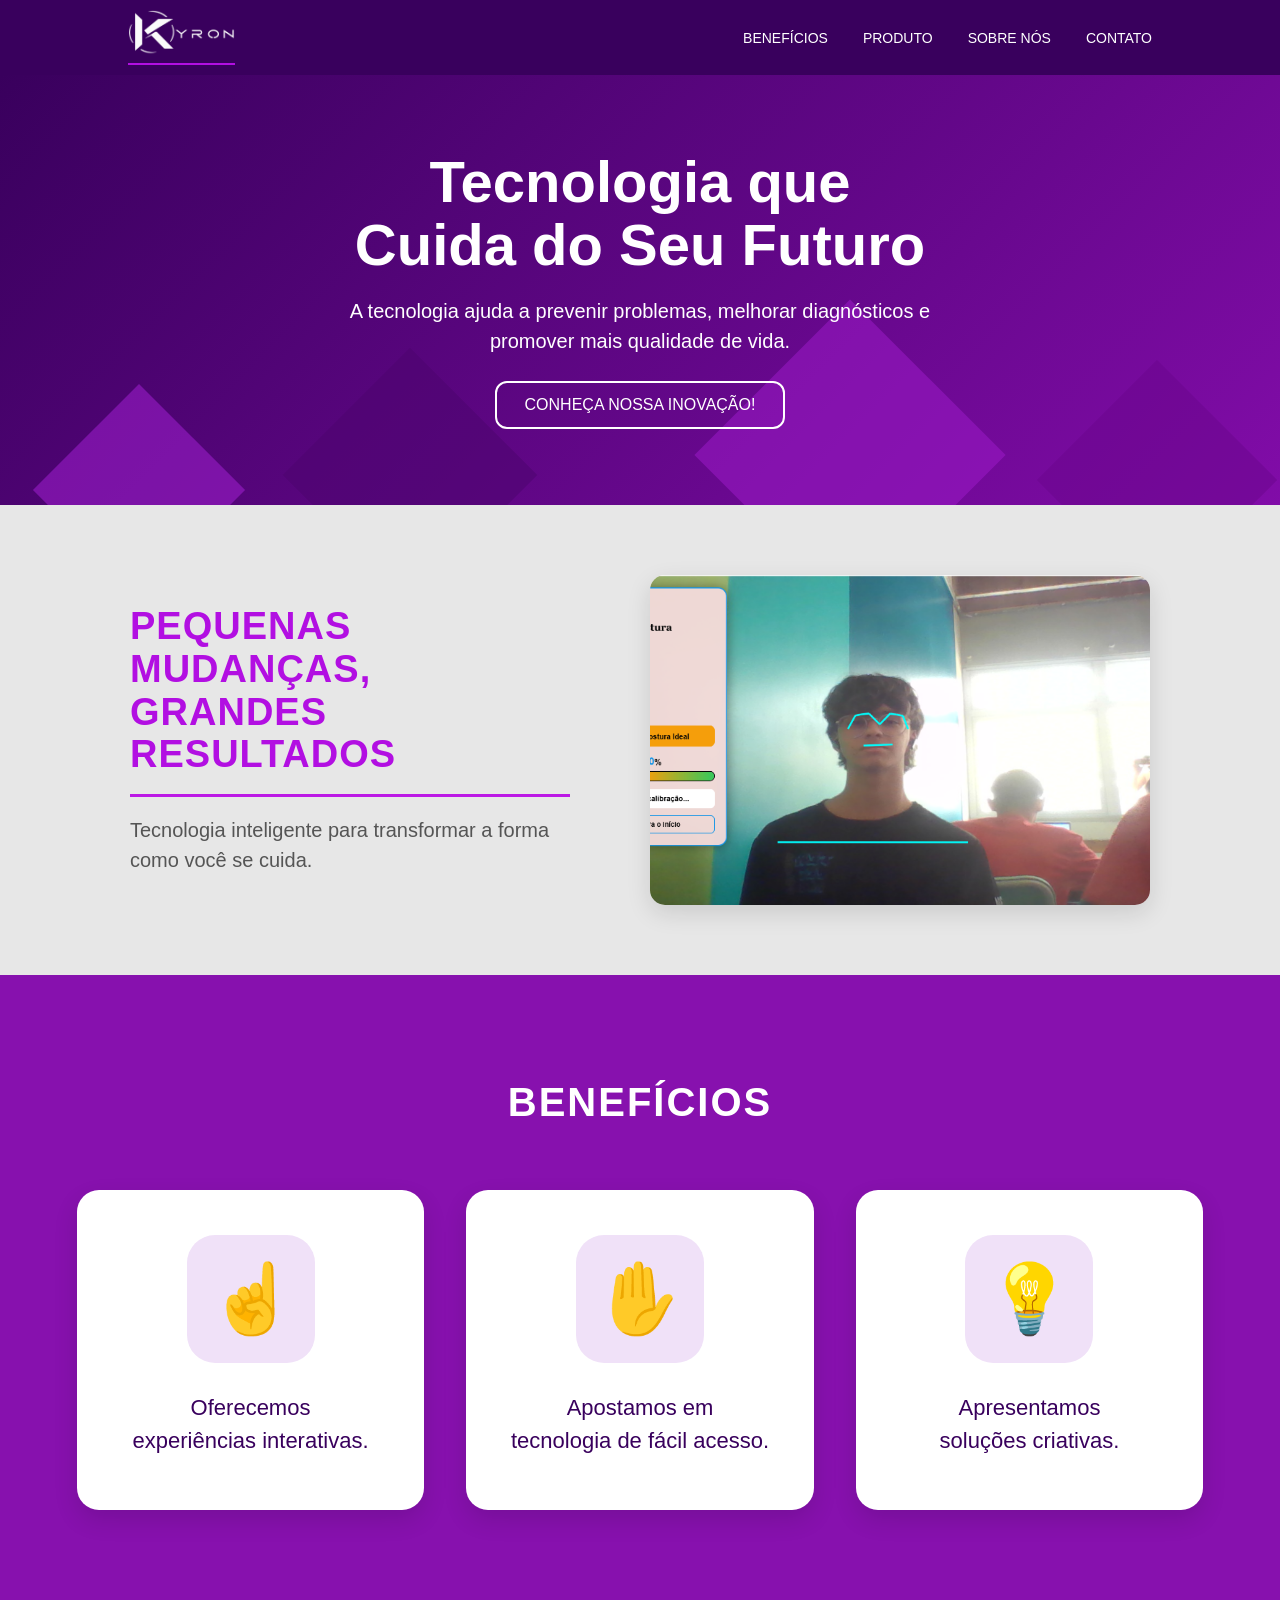
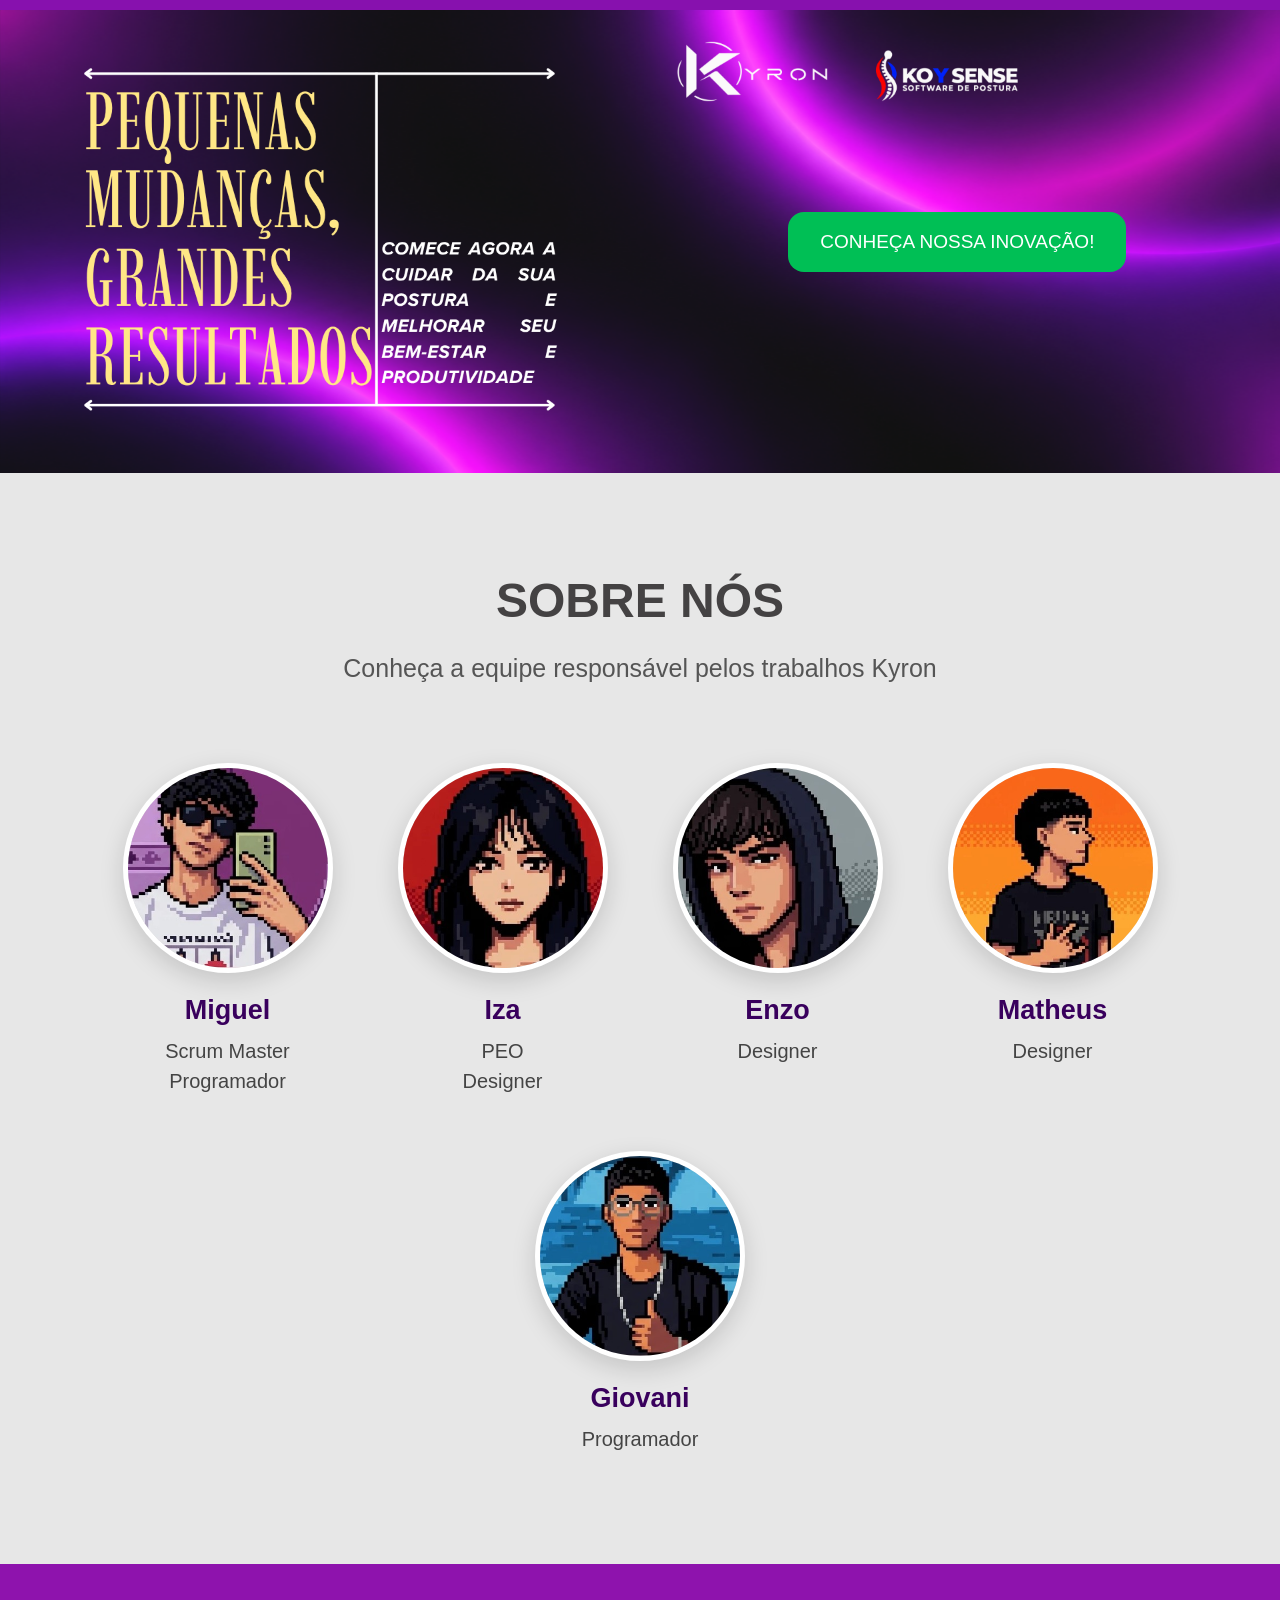
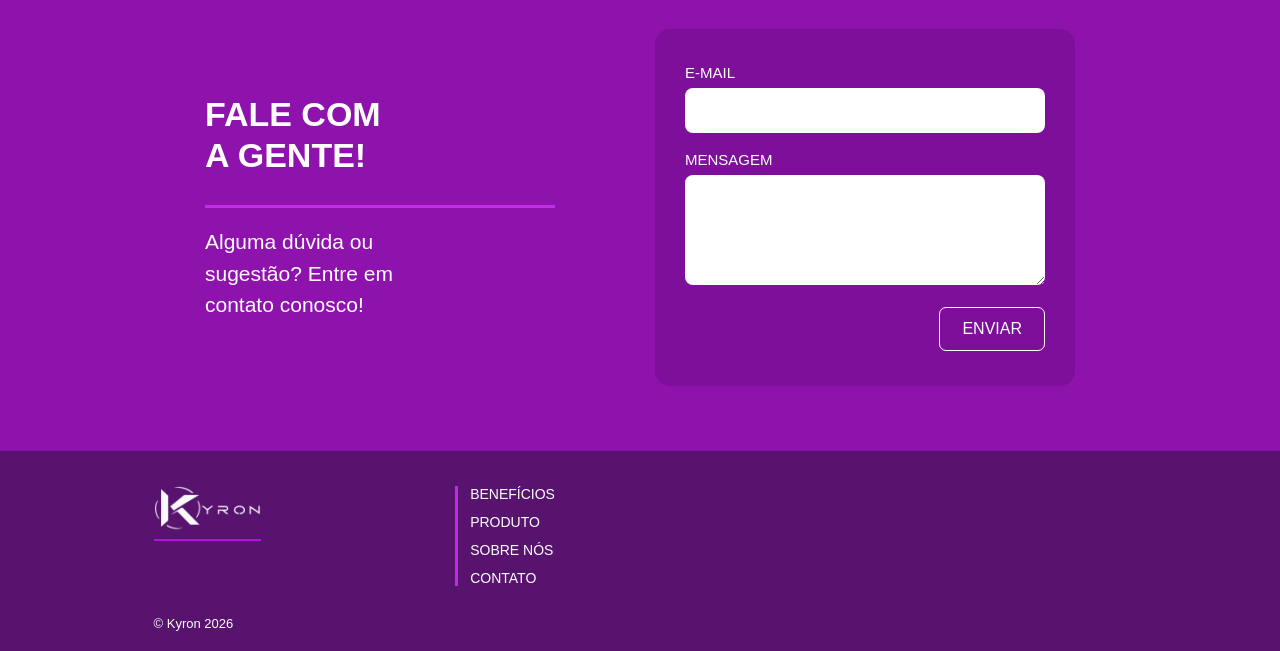
==== commit 304c62e2: "cometario que vc deseja" ====
--- a/index.html
+++ b/index.html
@@ -157,36 +157,17 @@
 
         <!-- ================= KOISENSE ================= -->
 
-        <section class="koisense">
-
-            <div class="koisense-texto">
-
-                <h2>
-                    PEQUENAS MUDANÇAS,<br>
-                    GRANDES RESULTADOS
-                </h2>
-
-                <p>
-                    Comece agora a cuidar da sua postura<br>
-                    e melhore seu bem-estar e produtividade.
-                </p>
-
-                <a href="./segundosite.html" class="botao-verde">
-                    CONHEÇA NOSSA INOVAÇÃO!
-                </a>
-
-            </div>
-
-
-            <div class="logo-koisense">
-
-                <div class="simbolo-postura">
-
-                   <img src="./IMG/logo.png" class="simbolo-postura" alt="">
-
-            </div>
-
-        </section>
+       <section class="koisense">
+
+    <!-- Imagem de fundo completa com texto embutido -->
+    <img src="./IMG/banner-kyron.png.png" alt="Kyron & Koisense - Pequenas Mudanças, Grandes Resultados" class="koisense-bg-img">
+
+    <!-- Botão posicionado no centro-direito -->
+    <a href="./segundosite.html" class="botao-verde koisense-btn">
+        CONHEÇA NOSSA INOVAÇÃO!
+    </a>
+
+</section>
 
 
         <!-- ================= SOBRE NÓS ================= -->
--- a/CSS/style.css
+++ b/CSS/style.css
@@ -304,16 +304,60 @@
 
 /* KOISENSE */
 
+/* KOISENSE */
+
 .koisense {
     width: 100%;
-    min-height: 430px;
-    background: #444243;
-    color: white;
-    display: flex;
-    align-items: center;
-    justify-content: space-evenly;
-    padding: 75px 8%;
-    gap: 100px;
+    position: relative;
+    display: flex;
+    align-items: center;
+    justify-content: flex-end;
+    overflow: hidden;
+}
+
+.koisense-bg-img {
+    width: 100%;
+    height: auto;
+    display: block;
+    object-fit: cover;
+}
+
+.koisense-btn {
+    position: absolute;
+    right: 12%; /* Ajusta a posição horizontal no lado direito */
+    top: 50%; /* Centraliza verticalmente */
+    transform: translateY(-50%);
+    z-index: 2;
+    white-space: nowrap;
+}
+
+/* Ajustes de Responsividade para o Botão da Koisense */
+@media (max-width: 850px) {
+    .koisense-btn {
+        right: 8%;
+        font-size: 15px;
+        padding: 12px 20px;
+    }
+}
+
+@media (max-width: 450px) {
+    .koisense-btn {
+        right: 5%;
+        font-size: 11px;
+        padding: 8px 12px;
+        border-radius: 8px;
+    }
+}
+
+.koisense {
+    width: 100%;
+    position: relative;
+    display: flex;
+    align-items: center;
+    justify-content: flex-end;
+    overflow: hidden;
+    padding: 0; /* Remove os espaçamentos internos que criavam o fundo cinza */
+    background: transparent;
 }
 
 .koisense-texto {
